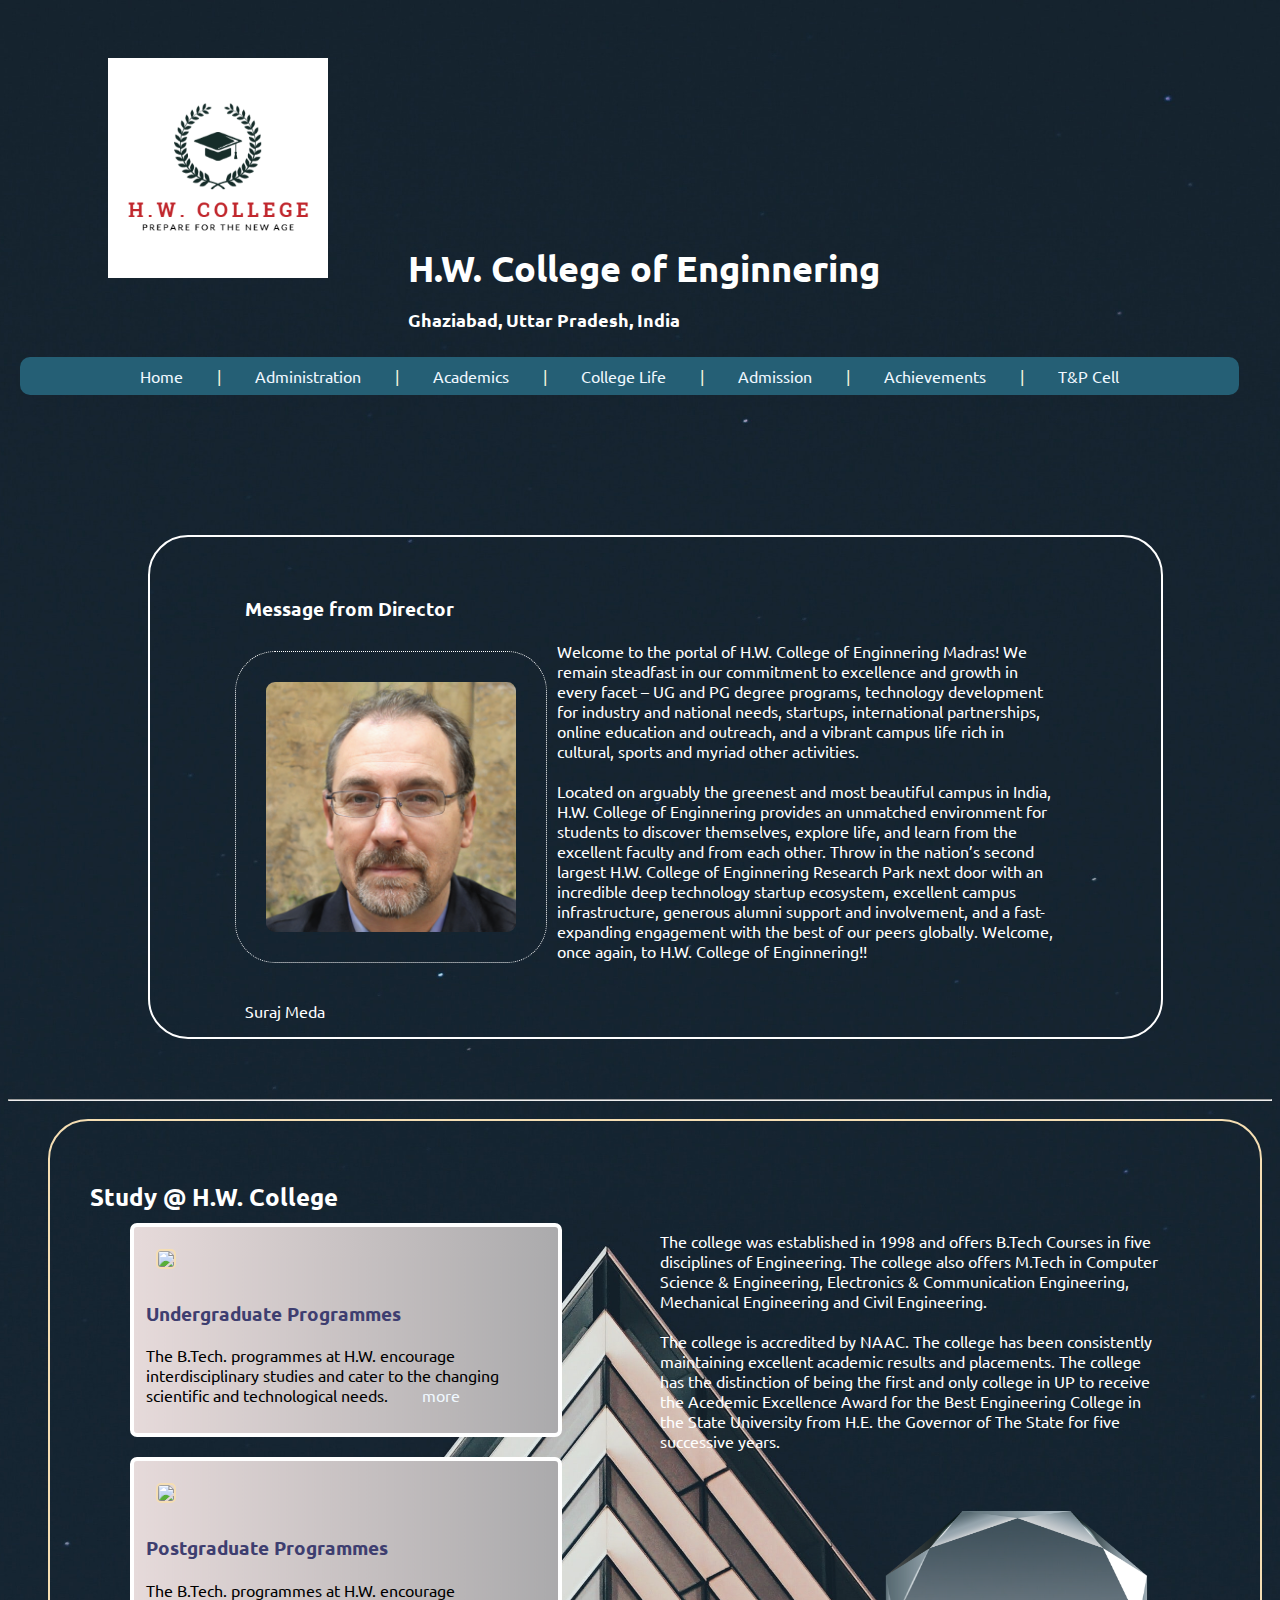
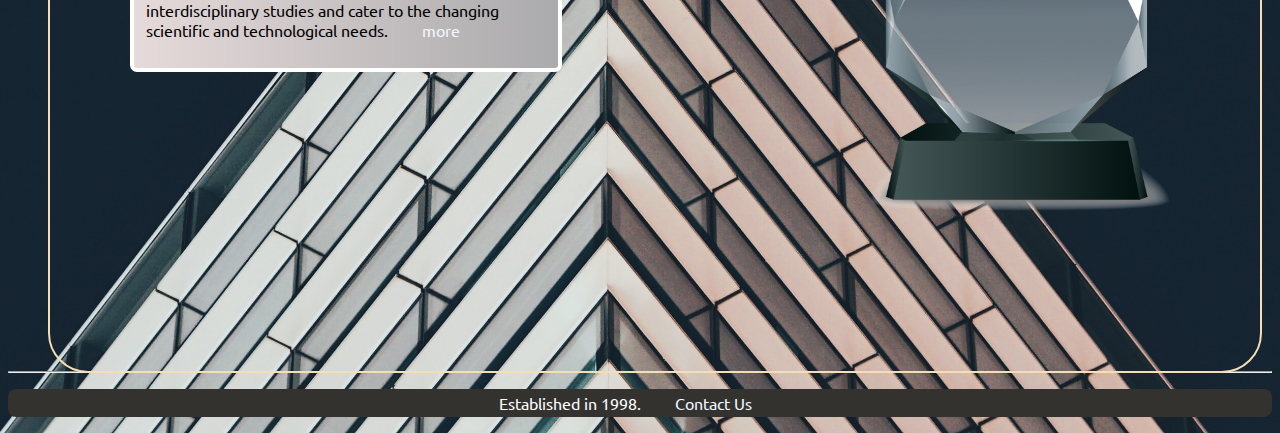
==== index.html @ 6143ed55 "Add files via upload" ====
<!DOCTYPE html>
<html lang="en">
    <head>
        <meta charset="UTF-8">
        <meta name="viewport" content="width=device-width, initial-scale=1.0">
        <title>H.W. College of Enginnering</title>
        <link rel="stylesheet" href="MainTemplate.css">
        <link rel="icon" href="logo.png">
        <link href="https://fonts.googleapis.com/css2?family=Ubuntu:wght@500&display=swap" rel="stylesheet">
    </head>
    <body>
        <header>
            
            <div id="logo">
                <img src="logo.png" alt="H.W. College Logo" height="220" width="220">
            </div>
            <div class="collegename">
                <h1 style="font-weight: bold;">H.W. College of Enginnering</h1>
                <h4>Ghaziabad, Uttar Pradesh, India</h4>
            </div>
            <nav>
                <a href="index.html" target="_blank">Home</a> | 
                <a href="Administration.html" target="_blank">Administration</a> | 
                <a href="Academics.html" target="_blank">Academics</a> | 
                <a href="CollegeLife.html" target="_blank">College Life</a> | 
                <a href="Admission.html" target="_blank">Admission</a> | 
                <a href="Achievements.html" target="_blank">Achievements</a> | 
                <a href="T&PCell.html" target="_blank">T&P Cell</a>
                </p>
            </nav>
        </header>
        <div id="slider">
            <figure>
                
            </figure>
        </div>
        
        
        <section style="border: 2px solid white; border-radius: 40px; position: relative; height:500px; width: 80%; top: 40px; left: 40px; margin: 100px;">
            
            <section id="message">
                <h3>Message from Director</h3>
                <img src="director.jpg" height="250" width="250" class="dmessage" style="margin-left: -10px; border: 1px; border-style:dotted; border-radius: 40px;">
                <!-- <p class="dmessage" style="margin-right: -15px; width: fit-content;"> -->
                    <span>Welcome to the portal of H.W. College of Enginnering Madras! We remain steadfast in our commitment to excellence and growth in every facet – UG and PG degree programs, technology development for industry and national needs, startups, international partnerships, online education and outreach, and a vibrant campus life rich in cultural, sports and myriad other activities.
                    <br><br>
                    Located on arguably the greenest and most beautiful campus in India, H.W. College of Enginnering provides an unmatched environment for students to discover themselves, explore life, and learn from the excellent faculty and from each other. Throw in the nation’s second largest H.W. College of Enginnering Research Park next door with an incredible deep technology startup ecosystem, excellent campus infrastructure, generous alumni support and involvement, and a fast-expanding engagement with the best of our peers globally. Welcome, once again, to H.W. College of Enginnering!!
                    <br><br><br>
                    Suraj Meda</span>
                <!-- </p> -->
            </section>
        </section>
        <hr>
        <section id="courseintro">
            <div>
                <p id="intropara">
                    <span>
                    The college was established in 1998 and offers B.Tech Courses in five disciplines of Engineering.
                    The college also offers M.Tech in Computer Science & Engineering, Electronics & Communication Engineering, Mechanical Engineering and Civil Engineering.
                    <br><br>         
                    The college is accredited by NAAC. The college has been consistently maintaining excellent academic results and placements. The college has the distinction of being the first and only college in UP to receive the Acedemic Excellence Award for the Best Engineering College in the State University from H.E. the Governor of The State for five successive years.</span>
                    <img src="pngwing.com (1).png" alt="none" height="300" width="300" style="position: relative; margin-top: 60px; margin-left: 210px;">
                </p>
            </div>
            <h2 style="position: relative; left: 40px; top: 40px;">Study &commat; H.W. College</h2>
            <section class="plate">
                <img class="plateimages" src="https://media.istockphoto.com/photos/studying-on-campus-picture-id1318948090?b=1&k=20&m=1318948090&s=170667a&w=0&h=NB3FF6NGfqAMKnKPCr1hh9-Z27xpdLgU0coArzjy4Ak=" height="150" cols="150">
                <h3 class="programmetitle">Undergraduate Programmes</h3>
                <p>The B.Tech. programmes at H.W. encourage interdisciplinary studies and cater to the changing scientific and technological needs.
                    <a href="Admission.html">more</a>
                </p>
            </section>
            <br>
            <section class="plate">
                <img class="plateimages" src="https://media.istockphoto.com/photos/chinese-students-are-preparing-for-postgraduate-course-picture-id1158552542?b=1&k=20&m=1158552542&s=170667a&w=0&h=ouiPH3JDReqCFVgcTv673ndRdzgPacge4Ydk2wlRJX4=" height="150" cols="150">
                <h3 class="programmetitle">Postgraduate Programmes</h3>
                <p>The B.Tech. programmes at H.W. encourage interdisciplinary studies and cater to the changing scientific and technological needs.
                    <a href="Admission.html">more</a>
                </p>
            </section>
        </section>
        <footer>
            <hr>
            <p style="text-align:center; background-color: rgb(51, 50, 47); padding: 4px; border-radius: 8px;">
                Established in 1998. <a href="Administration.html">Contact Us</a>
            </p>
        </footer>
    </body>
</html>
---- MainTemplate.css ----
*{
    font-family: 'Ubuntu';
}
#logo{
    display: inline;
    margin-left: 50px;
    position: relative;
    left: 50px;
    top: 50px;
}
.collegename{
    margin-left: 50px;
    position: relative;
    left: 350px;
    color:rgb(255, 255, 255);
    
    font-size: 18px;
    line-height: 1.5em;
}
a{
    text-decoration: none;
    color: aliceblue;
    margin: 30px;
}
a:hover{
    color: black;
    background-color: wheat;
    border-radius: 5px;
    padding: 3px;
}
nav{
    
    margin-left: 12px;
    margin-right: 12px;
    border: 1px hidden;
    border-radius: 10px;
    padding: 9px;
    background-color: rgb(37, 95, 117);
    height: 20px;
    width: 95%;
    color: beige;
    text-align: center;
}
body{
    background: url('riccardo-oliva-C5DLhUkEWfM-unsplash.jpg') 100%;
    background-repeat: no-repeat;
    background-size:cover;
    /* background-position-x: 10px; */
    color: white;
    
}

#message{
    position: relative;
    top: 40px;
    left:95px;
    width: 80%;
}

.dmessage{
    float: left;
    margin: 10px;
    width:fit-content;
    float: left;
    /* border-radius: 5px; */
    padding: 30px;
}
#courseintro{
    margin-right: 50px;
    border: 2px solid wheat;
    border-radius: 40px;
    position: relative;
    top: 10px;
    left: 40px;
    height: 850px;
}
#intropara{
    position: relative;
    float: right;
    margin-top: 110px;
    margin-right: 100px;
    height: 100px;
    width: 500px;

}
.plate{
    margin-left: 50px;
    float: left left;
    color: black;
    position: relative;
    left: 30px;
    top: 30px;
    background-image: url('Winter.jpg');
    background-repeat: no-repeat;
    border: 4px solid rgb(255, 255, 255);
    border-radius: 7px;
    padding: 12px;
    width: 400px;
}
.plateimages{
    border: 2px solid wheat;
    border-radius: 5px;
    margin: 10px;
}
.programmetitle{
    color:#3e3e70;
}
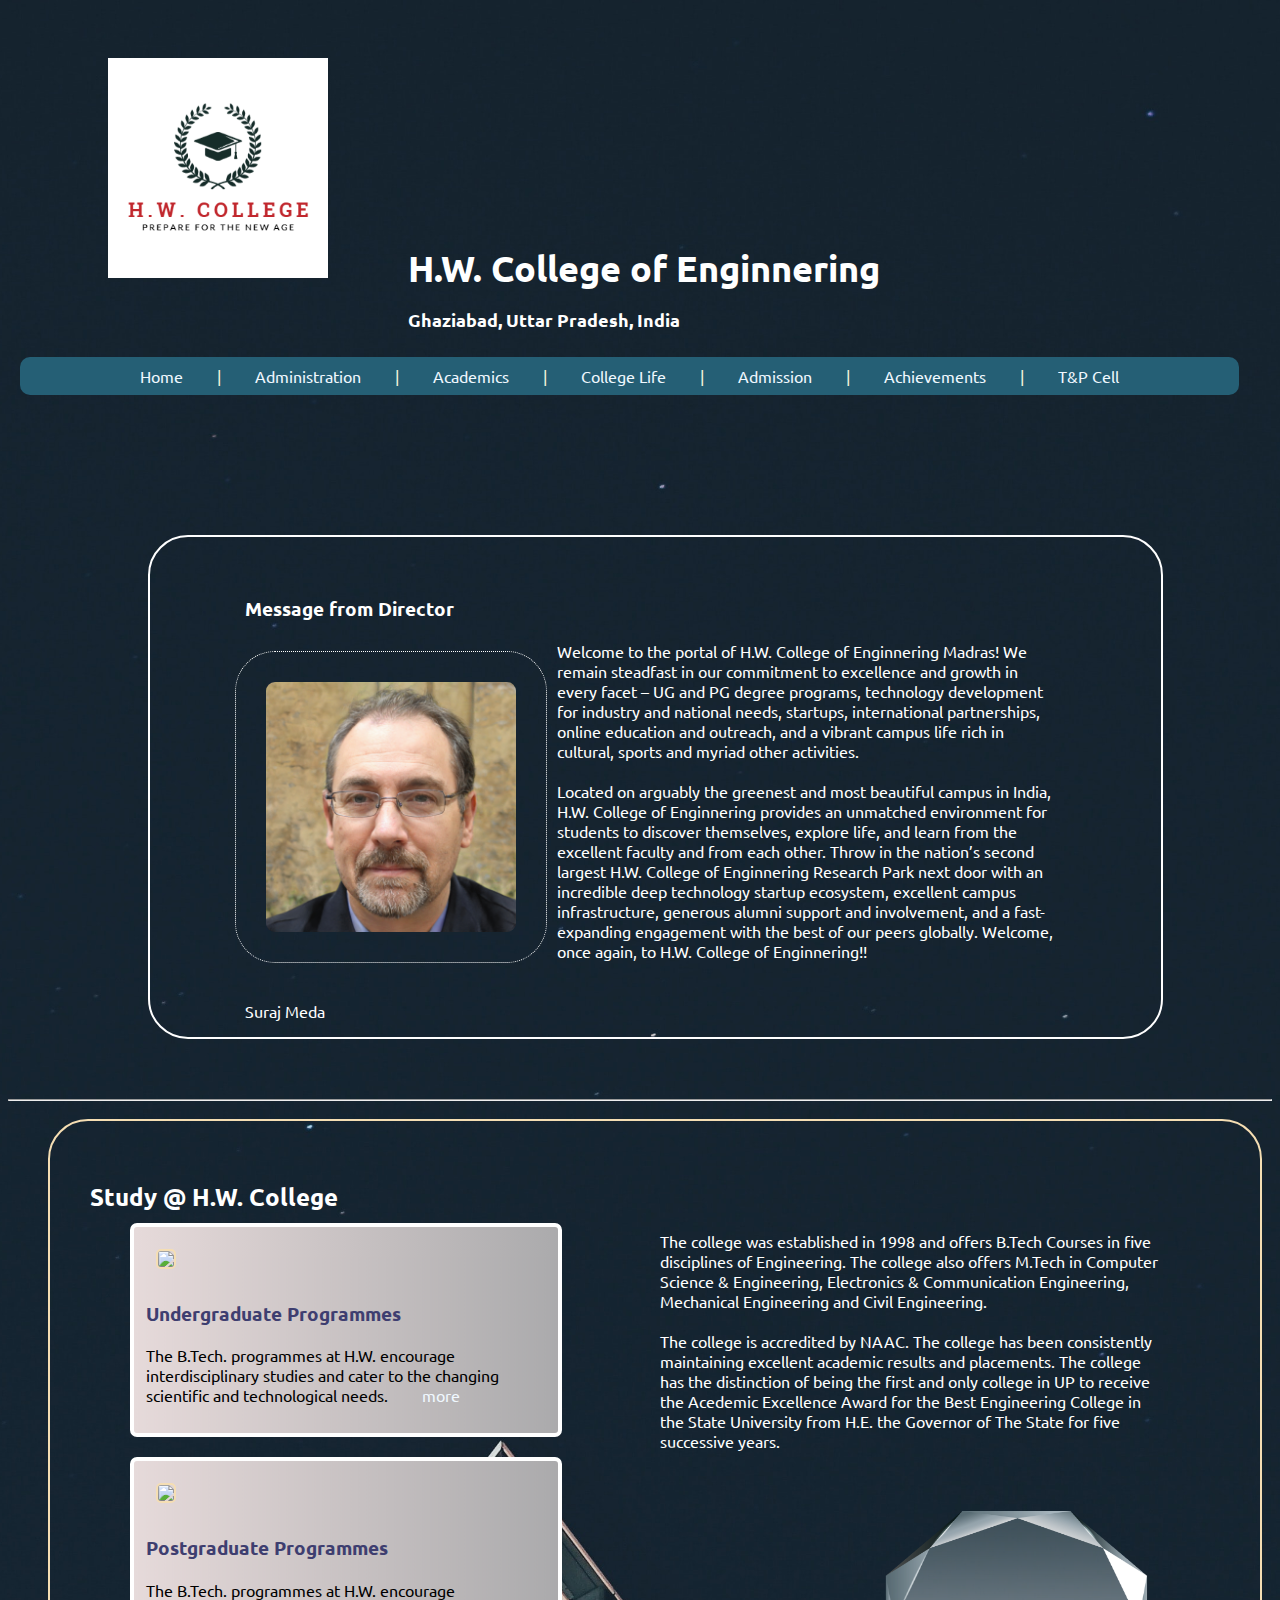
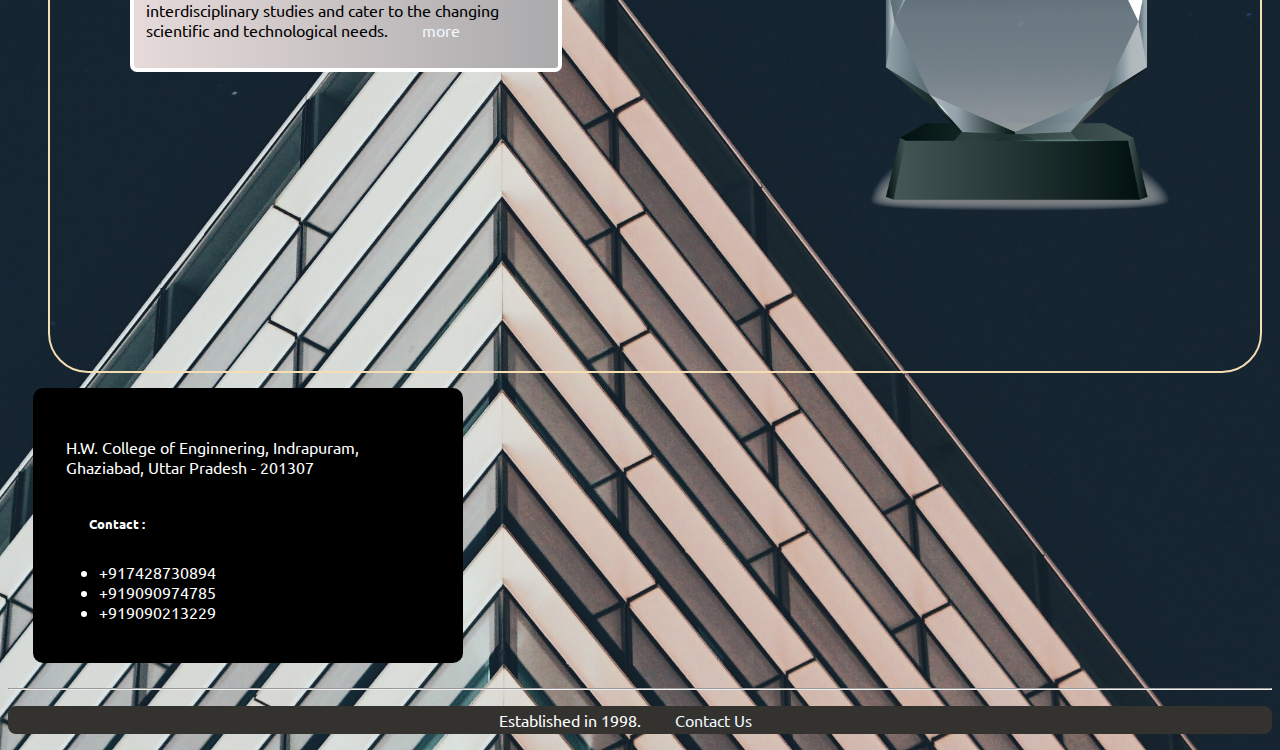
==== commit 67c5ac42: "Add files via upload" ====
--- a/index.html
+++ b/index.html
@@ -1,89 +1,128 @@
 <!DOCTYPE html>
 <html lang="en">
-    <head>
-        <meta charset="UTF-8">
-        <meta name="viewport" content="width=device-width, initial-scale=1.0">
-        <title>H.W. College of Enginnering</title>
-        <link rel="stylesheet" href="MainTemplate.css">
-        <link rel="icon" href="logo.png">
-        <link href="https://fonts.googleapis.com/css2?family=Ubuntu:wght@500&display=swap" rel="stylesheet">
-    </head>
-    <body>
-        <header>
+
+<head>
+    <meta charset="UTF-8">
+    <meta name="viewport" content="width=device-width, initial-scale=1.0">
+    <title>H.W. College of Enginnering</title>
+    <link rel="stylesheet" href="MainTemplate.css">
+    <link rel="icon" href="logo.png">
+    <link href="https://fonts.googleapis.com/css2?family=Ubuntu:wght@500&display=swap" rel="stylesheet">
+</head>
+
+<body>
+    <header>
+
+        <div id="logo">
+            <img src="logo.png" alt="H.W. College Logo" height="220" width="220">
+        </div>
+        <div class="collegename">
+            <h1 style="font-weight: bold;">H.W. College of Enginnering</h1>
+            <h4>Ghaziabad, Uttar Pradesh, India</h4>
+        </div>
+        <nav>
+            <a href="index.html" target="_blank">Home</a> |
+            <a href="Administration.html" target="_blank">Administration</a> |
+            <a href="Academics.html" target="_blank">Academics</a> |
+            <a href="CollegeLife.html" target="_blank">College Life</a> |
+            <a href="Admission.html" target="_blank">Admission</a> |
+            <a href="Achievements.html" target="_blank">Achievements</a> |
+            <a href="T&PCell.html" target="_blank">T&P Cell</a>
+            </p>
+        </nav>
+    </header>
+    <div id="slider">
+        <figure>
+
+        </figure>
+    </div>
+
+
+    <section
+        style="border: 2px solid white; border-radius: 40px; position: relative; height:500px; width: 80%; top: 40px; left: 40px; margin: 100px;">
+
+        <section id="message">
+            <h3>Message from Director</h3>
+            <img src="director.jpg" height="250" width="250" class="dmessage"
+                style="margin-left: -10px; border: 1px; border-style:dotted; border-radius: 40px;">
+            <!-- <p class="dmessage" style="margin-right: -15px; width: fit-content;"> -->
+            <span>Welcome to the portal of H.W. College of Enginnering Madras! We remain steadfast in our commitment to
+                excellence and growth in every facet – UG and PG degree programs, technology development for industry
+                and national needs, startups, international partnerships, online education and outreach, and a vibrant
+                campus life rich in cultural, sports and myriad other activities.
+                <br><br>
+                Located on arguably the greenest and most beautiful campus in India, H.W. College of Enginnering
+                provides an unmatched environment for students to discover themselves, explore life, and learn from the
+                excellent faculty and from each other. Throw in the nation’s second largest H.W. College of Enginnering
+                Research Park next door with an incredible deep technology startup ecosystem, excellent campus
+                infrastructure, generous alumni support and involvement, and a fast-expanding engagement with the best
+                of our peers globally. Welcome, once again, to H.W. College of Enginnering!!
+                <br><br><br>
+                Suraj Meda</span>
+            <!-- </p> -->
+        </section>
+    </section>
+    <hr>
+    <section id="courseintro">
+        <div>
+            <p id="intropara">
+                <span>
+                    The college was established in 1998 and offers B.Tech Courses in five disciplines of Engineering.
+                    The college also offers M.Tech in Computer Science & Engineering, Electronics & Communication
+                    Engineering, Mechanical Engineering and Civil Engineering.
+                    <br><br>
+                    The college is accredited by NAAC. The college has been consistently maintaining excellent academic
+                    results and placements. The college has the distinction of being the first and only college in UP to
+                    receive the Acedemic Excellence Award for the Best Engineering College in the State University from
+                    H.E. the Governor of The State for five successive years.</span>
+                <img src="pngwing.com (1).png" alt="none" height="300" width="300"
+                    style="position: relative; margin-top: 60px; margin-left: 210px;">
+            </p>
+        </div>
+        <h2 style="position: relative; left: 40px; top: 40px;">Study &commat; H.W. College</h2>
+        <section class="plate">
+            <img class="plateimages"
+                src="https://media.istockphoto.com/photos/studying-on-campus-picture-id1318948090?b=1&k=20&m=1318948090&s=170667a&w=0&h=NB3FF6NGfqAMKnKPCr1hh9-Z27xpdLgU0coArzjy4Ak="
+                height="150" cols="150">
+            <h3 class="programmetitle">Undergraduate Programmes</h3>
+            <p>The B.Tech. programmes at H.W. encourage interdisciplinary studies and cater to the changing scientific
+                and technological needs.
+                <a href="Admission.html">more</a>
+            </p>
+        </section>
+        <br>
+        <section class="plate">
+            <img class="plateimages"
+                src="https://media.istockphoto.com/photos/chinese-students-are-preparing-for-postgraduate-course-picture-id1158552542?b=1&k=20&m=1158552542&s=170667a&w=0&h=ouiPH3JDReqCFVgcTv673ndRdzgPacge4Ydk2wlRJX4="
+                height="150" cols="150">
+            <h3 class="programmetitle">Postgraduate Programmes</h3>
+            <p>The B.Tech. programmes at H.W. encourage interdisciplinary studies and cater to the changing scientific
+                and technological needs.
+                <a href="Admission.html">more</a>
+            </p>
+        </section>
+    </section>
+    <section style="border: 2px none; border-radius: 10px; margin: 2%; width: 30%; background-color: black; padding: 2%;">
+        <p style="width: 80%; padding: 2%;">
+            H.W. College of Enginnering, Indrapuram, Ghaziabad, Uttar Pradesh - 201307
+            <br>
             
-            <div id="logo">
-                <img src="logo.png" alt="H.W. College Logo" height="220" width="220">
-            </div>
-            <div class="collegename">
-                <h1 style="font-weight: bold;">H.W. College of Enginnering</h1>
-                <h4>Ghaziabad, Uttar Pradesh, India</h4>
-            </div>
-            <nav>
-                <a href="index.html" target="_blank">Home</a> | 
-                <a href="Administration.html" target="_blank">Administration</a> | 
-                <a href="Academics.html" target="_blank">Academics</a> | 
-                <a href="CollegeLife.html" target="_blank">College Life</a> | 
-                <a href="Admission.html" target="_blank">Admission</a> | 
-                <a href="Achievements.html" target="_blank">Achievements</a> | 
-                <a href="T&PCell.html" target="_blank">T&P Cell</a>
-                </p>
-            </nav>
-        </header>
-        <div id="slider">
-            <figure>
-                
-            </figure>
-        </div>
-        
-        
-        <section style="border: 2px solid white; border-radius: 40px; position: relative; height:500px; width: 80%; top: 40px; left: 40px; margin: 100px;">
-            
-            <section id="message">
-                <h3>Message from Director</h3>
-                <img src="director.jpg" height="250" width="250" class="dmessage" style="margin-left: -10px; border: 1px; border-style:dotted; border-radius: 40px;">
-                <!-- <p class="dmessage" style="margin-right: -15px; width: fit-content;"> -->
-                    <span>Welcome to the portal of H.W. College of Enginnering Madras! We remain steadfast in our commitment to excellence and growth in every facet – UG and PG degree programs, technology development for industry and national needs, startups, international partnerships, online education and outreach, and a vibrant campus life rich in cultural, sports and myriad other activities.
-                    <br><br>
-                    Located on arguably the greenest and most beautiful campus in India, H.W. College of Enginnering provides an unmatched environment for students to discover themselves, explore life, and learn from the excellent faculty and from each other. Throw in the nation’s second largest H.W. College of Enginnering Research Park next door with an incredible deep technology startup ecosystem, excellent campus infrastructure, generous alumni support and involvement, and a fast-expanding engagement with the best of our peers globally. Welcome, once again, to H.W. College of Enginnering!!
-                    <br><br><br>
-                    Suraj Meda</span>
-                <!-- </p> -->
-            </section>
-        </section>
+            <list>
+                <h5 style="margin: 30px;">Contact :</h5>
+                <ul>
+                    <li>+917428730894</li>
+                    <li>+919090974785</li>
+                    <li>+919090213229</li>
+                </ul>
+            </list>
+        </p>
+    </section>
+    <footer>
         <hr>
-        <section id="courseintro">
-            <div>
-                <p id="intropara">
-                    <span>
-                    The college was established in 1998 and offers B.Tech Courses in five disciplines of Engineering.
-                    The college also offers M.Tech in Computer Science & Engineering, Electronics & Communication Engineering, Mechanical Engineering and Civil Engineering.
-                    <br><br>         
-                    The college is accredited by NAAC. The college has been consistently maintaining excellent academic results and placements. The college has the distinction of being the first and only college in UP to receive the Acedemic Excellence Award for the Best Engineering College in the State University from H.E. the Governor of The State for five successive years.</span>
-                    <img src="pngwing.com (1).png" alt="none" height="300" width="300" style="position: relative; margin-top: 60px; margin-left: 210px;">
-                </p>
-            </div>
-            <h2 style="position: relative; left: 40px; top: 40px;">Study &commat; H.W. College</h2>
-            <section class="plate">
-                <img class="plateimages" src="https://media.istockphoto.com/photos/studying-on-campus-picture-id1318948090?b=1&k=20&m=1318948090&s=170667a&w=0&h=NB3FF6NGfqAMKnKPCr1hh9-Z27xpdLgU0coArzjy4Ak=" height="150" cols="150">
-                <h3 class="programmetitle">Undergraduate Programmes</h3>
-                <p>The B.Tech. programmes at H.W. encourage interdisciplinary studies and cater to the changing scientific and technological needs.
-                    <a href="Admission.html">more</a>
-                </p>
-            </section>
-            <br>
-            <section class="plate">
-                <img class="plateimages" src="https://media.istockphoto.com/photos/chinese-students-are-preparing-for-postgraduate-course-picture-id1158552542?b=1&k=20&m=1158552542&s=170667a&w=0&h=ouiPH3JDReqCFVgcTv673ndRdzgPacge4Ydk2wlRJX4=" height="150" cols="150">
-                <h3 class="programmetitle">Postgraduate Programmes</h3>
-                <p>The B.Tech. programmes at H.W. encourage interdisciplinary studies and cater to the changing scientific and technological needs.
-                    <a href="Admission.html">more</a>
-                </p>
-            </section>
-        </section>
-        <footer>
-            <hr>
-            <p style="text-align:center; background-color: rgb(51, 50, 47); padding: 4px; border-radius: 8px;">
-                Established in 1998. <a href="Administration.html">Contact Us</a>
-            </p>
-        </footer>
-    </body>
+        <p style="text-align:center; background-color: rgb(51, 50, 47); padding: 4px; border-radius: 8px;">
+            Established in 1998. <a href="Administration.html">Contact Us</a>
+        </p>
+    </footer>
+</body>
+
 </html>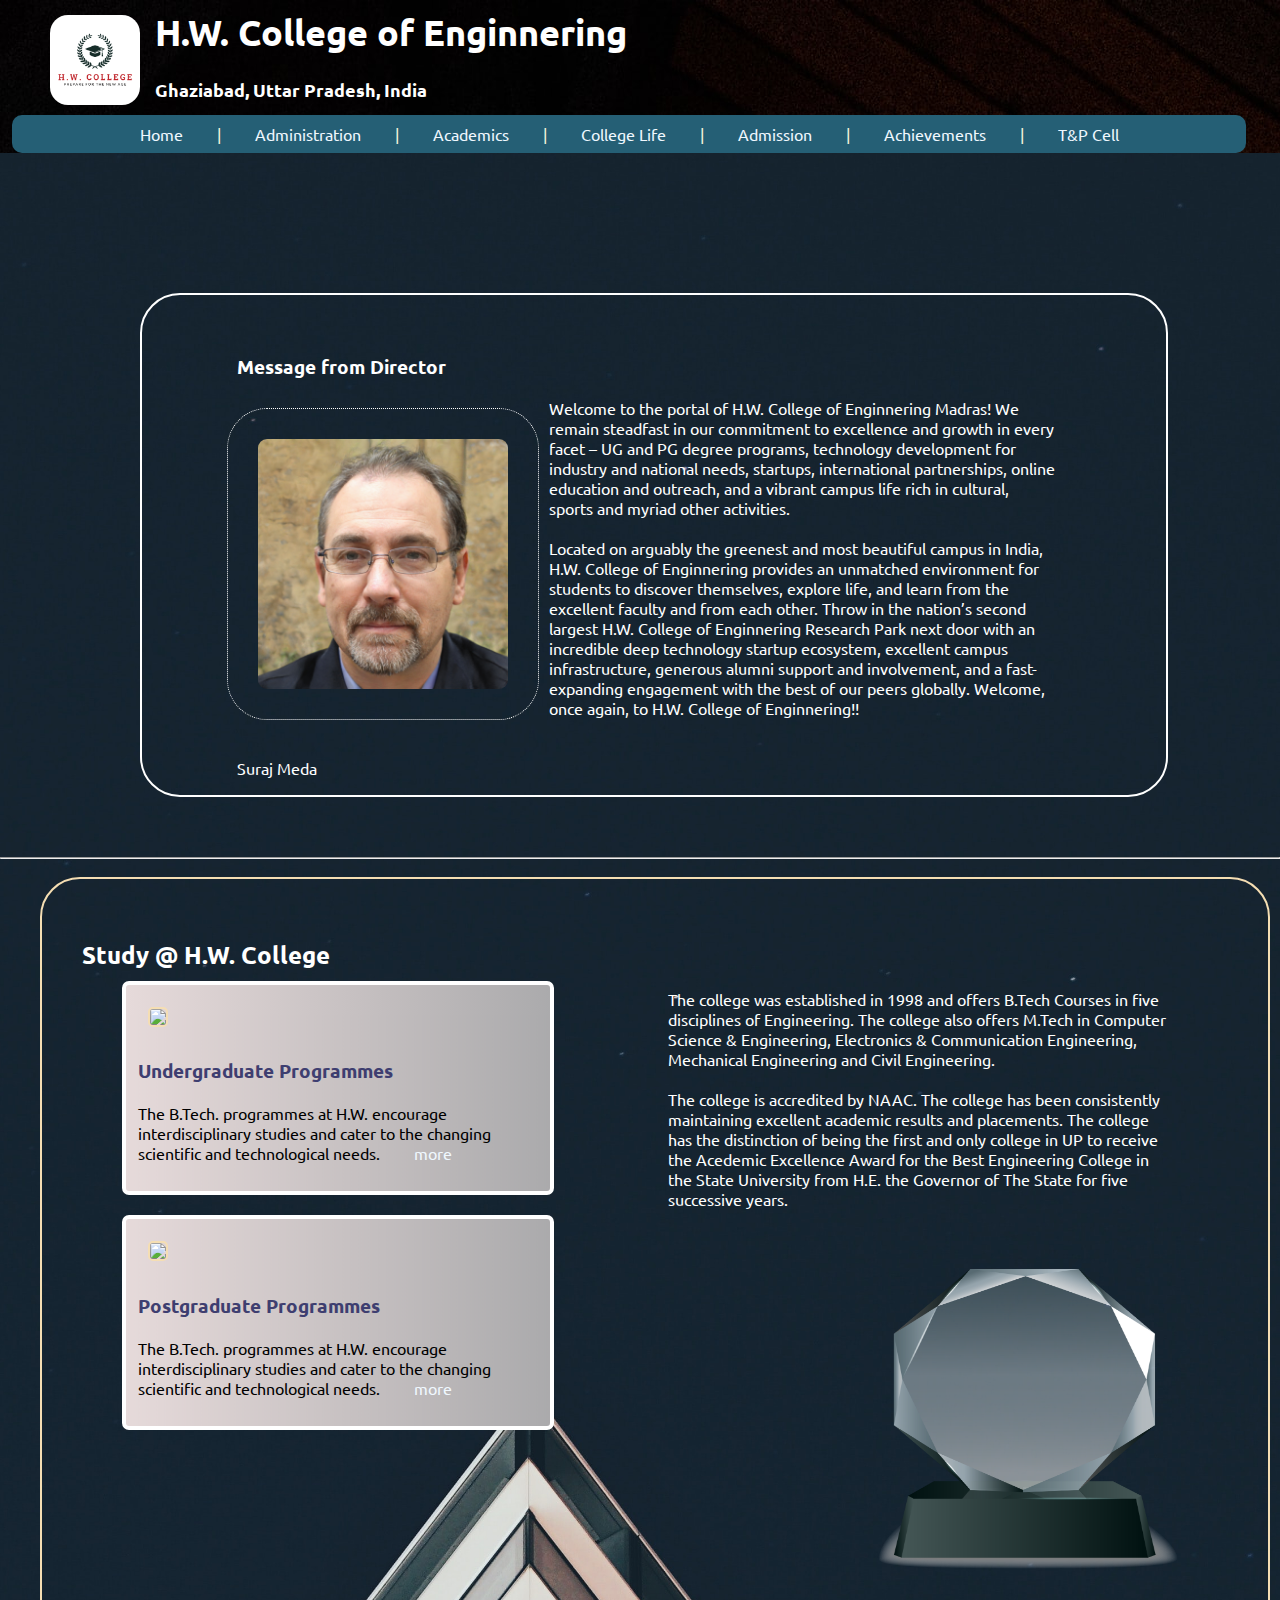
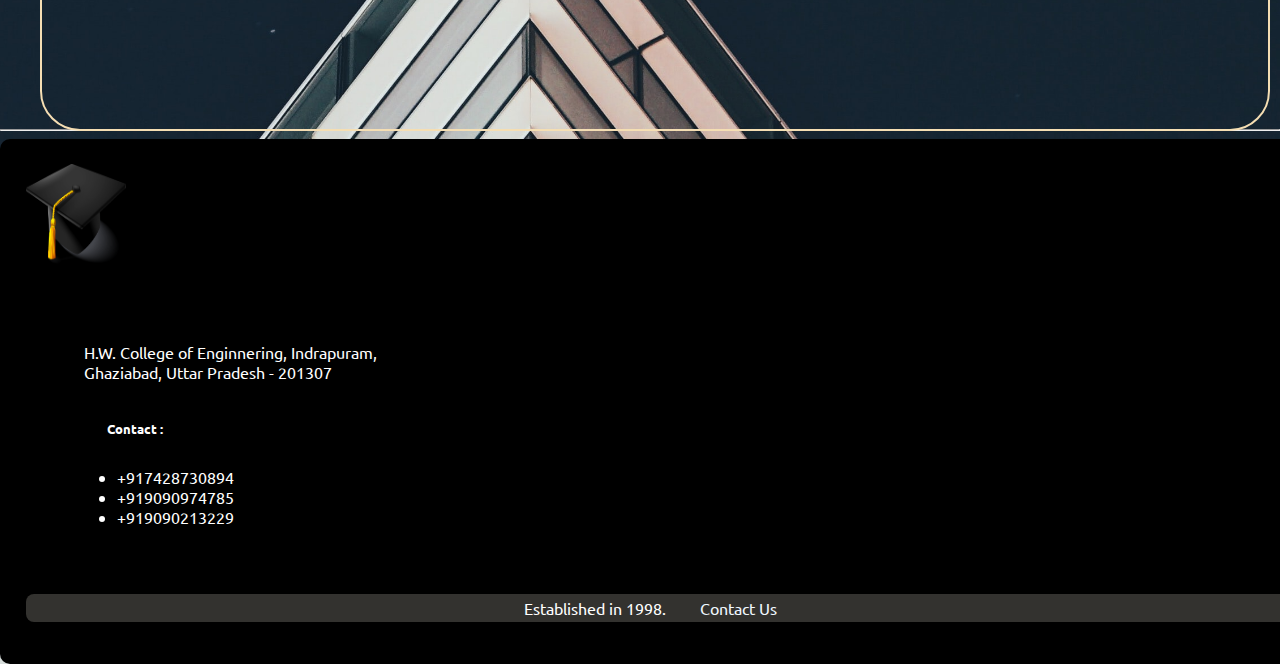
==== commit aa1be86a: "Add files via upload" ====
--- a/index.html
+++ b/index.html
@@ -11,14 +11,13 @@
 </head>
 
 <body>
-    <header>
-
-        <div id="logo">
-            <img src="logo.png" alt="H.W. College Logo" height="220" width="220">
+    <div id="Top">
+        <div id="head1">
+            <img src="logo.png" alt="H.W. College Logo" id="logo">
         </div>
-        <div class="collegename">
-            <h1 style="font-weight: bold;">H.W. College of Enginnering</h1>
-            <h4>Ghaziabad, Uttar Pradesh, India</h4>
+        <div id="collegename">
+            <h1 id="cname">H.W. College of Enginnering</h1>
+            <h4 id="caddress">Ghaziabad, Uttar Pradesh, India</h4>
         </div>
         <nav>
             <a href="index.html" target="_blank">Home</a> |
@@ -30,95 +29,105 @@
             <a href="T&PCell.html" target="_blank">T&P Cell</a>
             </p>
         </nav>
-    </header>
-    <div id="slider">
-        <figure>
-
-        </figure>
     </div>
 
+    <div id="innerbody">
 
-    <section
-        style="border: 2px solid white; border-radius: 40px; position: relative; height:500px; width: 80%; top: 40px; left: 40px; margin: 100px;">
+        <section
+            style="border: 2px solid white; border-radius: 40px; position: relative; height:500px; width: 80%; top: 40px; left: 40px; margin: 100px;">
 
-        <section id="message">
-            <h3>Message from Director</h3>
-            <img src="director.jpg" height="250" width="250" class="dmessage"
-                style="margin-left: -10px; border: 1px; border-style:dotted; border-radius: 40px;">
-            <!-- <p class="dmessage" style="margin-right: -15px; width: fit-content;"> -->
-            <span>Welcome to the portal of H.W. College of Enginnering Madras! We remain steadfast in our commitment to
-                excellence and growth in every facet – UG and PG degree programs, technology development for industry
-                and national needs, startups, international partnerships, online education and outreach, and a vibrant
-                campus life rich in cultural, sports and myriad other activities.
-                <br><br>
-                Located on arguably the greenest and most beautiful campus in India, H.W. College of Enginnering
-                provides an unmatched environment for students to discover themselves, explore life, and learn from the
-                excellent faculty and from each other. Throw in the nation’s second largest H.W. College of Enginnering
-                Research Park next door with an incredible deep technology startup ecosystem, excellent campus
-                infrastructure, generous alumni support and involvement, and a fast-expanding engagement with the best
-                of our peers globally. Welcome, once again, to H.W. College of Enginnering!!
-                <br><br><br>
-                Suraj Meda</span>
-            <!-- </p> -->
+            <section id="message">
+                <h3>Message from Director</h3>
+                <img src="director.jpg" height="250" width="250" class="dmessage"
+                    style="margin-left: -10px; border: 1px; border-style:dotted; border-radius: 40px;">
+                <!-- <p class="dmessage" style="margin-right: -15px; width: fit-content;"> -->
+                <span>Welcome to the portal of H.W. College of Enginnering Madras! We remain steadfast in our commitment
+                    to
+                    excellence and growth in every facet – UG and PG degree programs, technology development for
+                    industry
+                    and national needs, startups, international partnerships, online education and outreach, and a
+                    vibrant
+                    campus life rich in cultural, sports and myriad other activities.
+                    <br><br>
+                    Located on arguably the greenest and most beautiful campus in India, H.W. College of Enginnering
+                    provides an unmatched environment for students to discover themselves, explore life, and learn from
+                    the
+                    excellent faculty and from each other. Throw in the nation’s second largest H.W. College of
+                    Enginnering
+                    Research Park next door with an incredible deep technology startup ecosystem, excellent campus
+                    infrastructure, generous alumni support and involvement, and a fast-expanding engagement with the
+                    best
+                    of our peers globally. Welcome, once again, to H.W. College of Enginnering!!
+                    <br><br><br>
+                    Suraj Meda</span>
+                <!-- </p> -->
+            </section>
         </section>
-    </section>
+        <hr>
+        <section id="courseintro">
+            <div>
+                <p id="intropara">
+                    <span>
+                        The college was established in 1998 and offers B.Tech Courses in five disciplines of
+                        Engineering.
+                        The college also offers M.Tech in Computer Science & Engineering, Electronics & Communication
+                        Engineering, Mechanical Engineering and Civil Engineering.
+                        <br><br>
+                        The college is accredited by NAAC. The college has been consistently maintaining excellent
+                        academic
+                        results and placements. The college has the distinction of being the first and only college in
+                        UP to
+                        receive the Acedemic Excellence Award for the Best Engineering College in the State University
+                        from
+                        H.E. the Governor of The State for five successive years.</span>
+                    <img src="pngwing.com (1).png" alt="none" height="300" width="300"
+                        style="position: relative; margin-top: 60px; margin-left: 210px;">
+                </p>
+            </div>
+            <h2 style="position: relative; left: 40px; top: 40px;">Study &commat; H.W. College</h2>
+            <section class="plate">
+                <img class="plateimages"
+                    src="https://media.istockphoto.com/photos/studying-on-campus-picture-id1318948090?b=1&k=20&m=1318948090&s=170667a&w=0&h=NB3FF6NGfqAMKnKPCr1hh9-Z27xpdLgU0coArzjy4Ak="
+                    height="150" cols="150">
+                <h3 class="programmetitle">Undergraduate Programmes</h3>
+                <p>The B.Tech. programmes at H.W. encourage interdisciplinary studies and cater to the changing
+                    scientific
+                    and technological needs.
+                    <a href="Admission.html">more</a>
+                </p>
+            </section>
+            <br>
+            <section class="plate">
+                <img class="plateimages"
+                    src="https://media.istockphoto.com/photos/chinese-students-are-preparing-for-postgraduate-course-picture-id1158552542?b=1&k=20&m=1158552542&s=170667a&w=0&h=ouiPH3JDReqCFVgcTv673ndRdzgPacge4Ydk2wlRJX4="
+                    height="150" cols="150">
+                <h3 class="programmetitle">Postgraduate Programmes</h3>
+                <p>The B.Tech. programmes at H.W. encourage interdisciplinary studies and cater to the changing
+                    scientific
+                    and technological needs.
+                    <a href="Admission.html">more</a>
+                </p>
+            </section>
+        </section>
+        
+    </div>
     <hr>
-    <section id="courseintro">
-        <div>
-            <p id="intropara">
-                <span>
-                    The college was established in 1998 and offers B.Tech Courses in five disciplines of Engineering.
-                    The college also offers M.Tech in Computer Science & Engineering, Electronics & Communication
-                    Engineering, Mechanical Engineering and Civil Engineering.
-                    <br><br>
-                    The college is accredited by NAAC. The college has been consistently maintaining excellent academic
-                    results and placements. The college has the distinction of being the first and only college in UP to
-                    receive the Acedemic Excellence Award for the Best Engineering College in the State University from
-                    H.E. the Governor of The State for five successive years.</span>
-                <img src="pngwing.com (1).png" alt="none" height="300" width="300"
-                    style="position: relative; margin-top: 60px; margin-left: 210px;">
-            </p>
-        </div>
-        <h2 style="position: relative; left: 40px; top: 40px;">Study &commat; H.W. College</h2>
-        <section class="plate">
-            <img class="plateimages"
-                src="https://media.istockphoto.com/photos/studying-on-campus-picture-id1318948090?b=1&k=20&m=1318948090&s=170667a&w=0&h=NB3FF6NGfqAMKnKPCr1hh9-Z27xpdLgU0coArzjy4Ak="
-                height="150" cols="150">
-            <h3 class="programmetitle">Undergraduate Programmes</h3>
-            <p>The B.Tech. programmes at H.W. encourage interdisciplinary studies and cater to the changing scientific
-                and technological needs.
-                <a href="Admission.html">more</a>
+    <footer>
+        <img src="hat.png" alt="" height="100px" width="100px">
+        <section style="border: 2px none; border-radius: 10px; margin: 2%; width: 30%; background-color: black; padding: 2%;">
+            <p style="width: 80%; padding: 2%;">
+                H.W. College of Enginnering, Indrapuram, Ghaziabad, Uttar Pradesh - 201307
+                <br>
+                <list>
+                    <h5 style="margin: 30px;">Contact :</h5>
+                    <ul>
+                        <li>+917428730894</li>
+                        <li>+919090974785</li>
+                        <li>+919090213229</li>
+                    </ul>
+                </list>
             </p>
         </section>
-        <br>
-        <section class="plate">
-            <img class="plateimages"
-                src="https://media.istockphoto.com/photos/chinese-students-are-preparing-for-postgraduate-course-picture-id1158552542?b=1&k=20&m=1158552542&s=170667a&w=0&h=ouiPH3JDReqCFVgcTv673ndRdzgPacge4Ydk2wlRJX4="
-                height="150" cols="150">
-            <h3 class="programmetitle">Postgraduate Programmes</h3>
-            <p>The B.Tech. programmes at H.W. encourage interdisciplinary studies and cater to the changing scientific
-                and technological needs.
-                <a href="Admission.html">more</a>
-            </p>
-        </section>
-    </section>
-    <section style="border: 2px none; border-radius: 10px; margin: 2%; width: 30%; background-color: black; padding: 2%;">
-        <p style="width: 80%; padding: 2%;">
-            H.W. College of Enginnering, Indrapuram, Ghaziabad, Uttar Pradesh - 201307
-            <br>
-            
-            <list>
-                <h5 style="margin: 30px;">Contact :</h5>
-                <ul>
-                    <li>+917428730894</li>
-                    <li>+919090974785</li>
-                    <li>+919090213229</li>
-                </ul>
-            </list>
-        </p>
-    </section>
-    <footer>
-        <hr>
         <p style="text-align:center; background-color: rgb(51, 50, 47); padding: 4px; border-radius: 8px;">
             Established in 1998. <a href="Administration.html">Contact Us</a>
         </p>
--- a/MainTemplate.css
+++ b/MainTemplate.css
@@ -1,21 +1,36 @@
 *{
     font-family: 'Ubuntu';
 }
+#Top{
+    
+    background-image: url(bg2.jpg);
+    margin:0px;
+    padding: 0px;
+}
+#head1{
+    width: 30%;
+}
 #logo{
-    display: inline;
-    margin-left: 50px;
-    position: relative;
-    left: 50px;
-    top: 50px;
+    border-radius: 20%;
+    height: 90px;
+    width: 90px;
+    margin: 15px 15px 15px 50px;
+    float: left;
 }
-.collegename{
-    margin-left: 50px;
-    position: relative;
-    left: 350px;
+#collegename{
+    
     color:rgb(255, 255, 255);
-    
+    margin: 0px;
+    padding: 0px;
     font-size: 18px;
-    line-height: 1.5em;
+
+}
+#cname{
+    margin: 0px;
+    padding: 10px;
+}
+#caddress{
+    line-height: 2px;
 }
 a{
     text-decoration: none;
@@ -42,12 +57,17 @@
     text-align: center;
 }
 body{
+    margin: 0px;
+    padding: 0px;
     background: url('riccardo-oliva-C5DLhUkEWfM-unsplash.jpg') 100%;
     background-repeat: no-repeat;
     background-size:cover;
     /* background-position-x: 10px; */
     color: white;
     
+}
+#innerbody{
+
 }
 
 #message{
@@ -104,4 +124,7 @@
 }
 .programmetitle{
     color:#3e3e70;
+}
+footer{
+    border: 2px none; border-radius: 10px; margin: 0%; width: 100%; background-color: black; padding: 2%;
 }